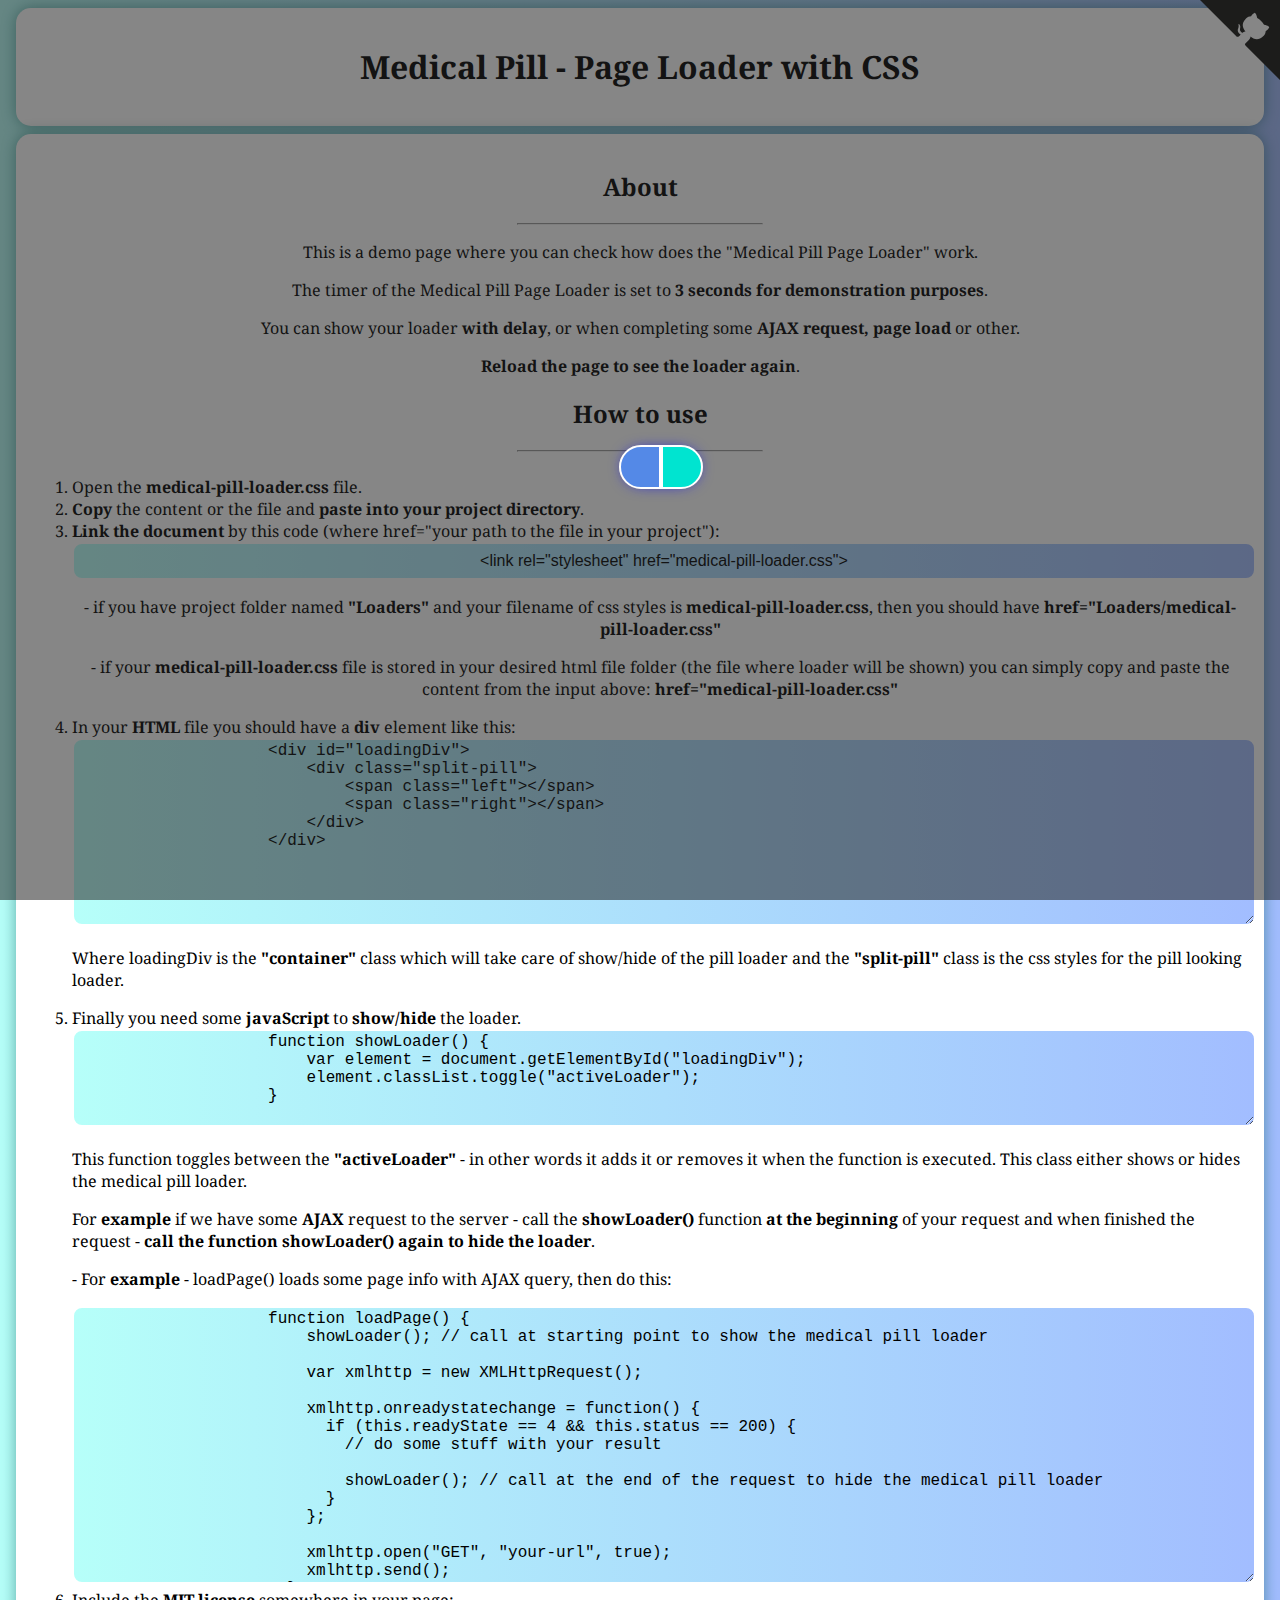
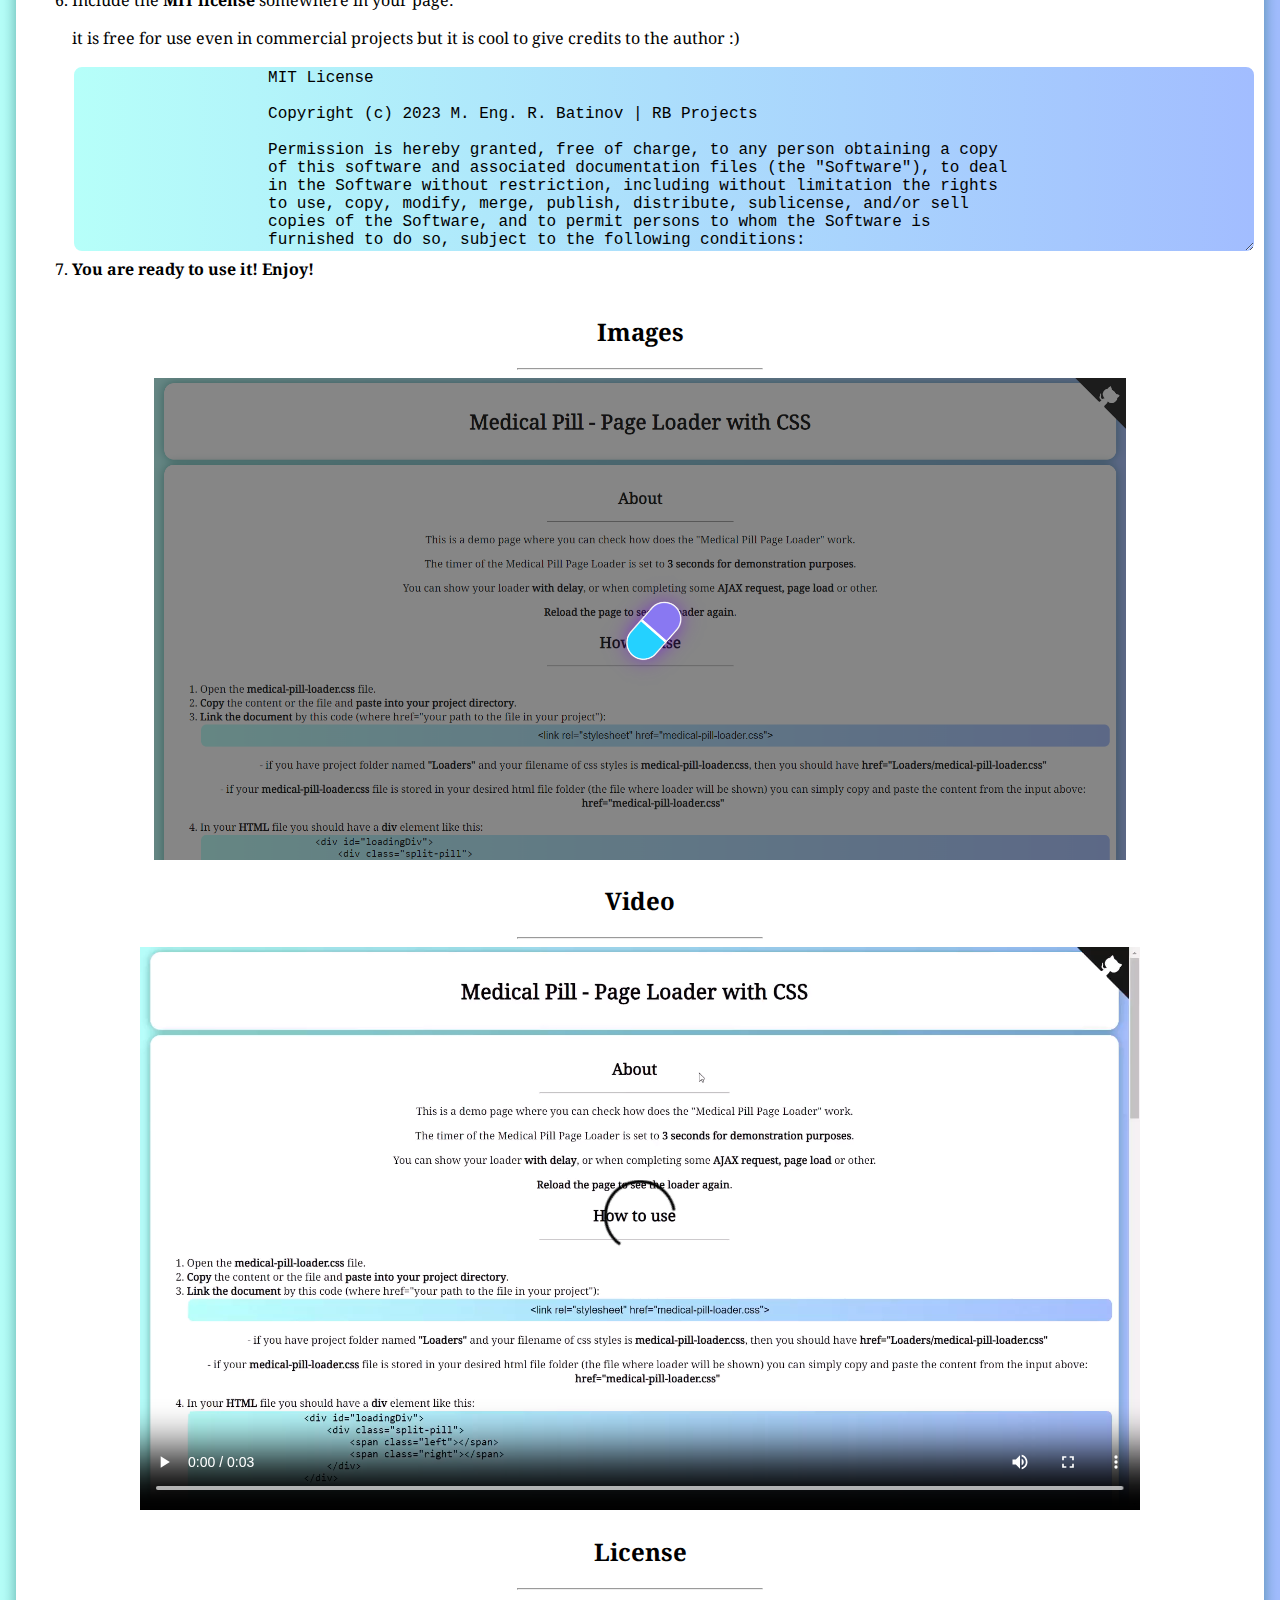
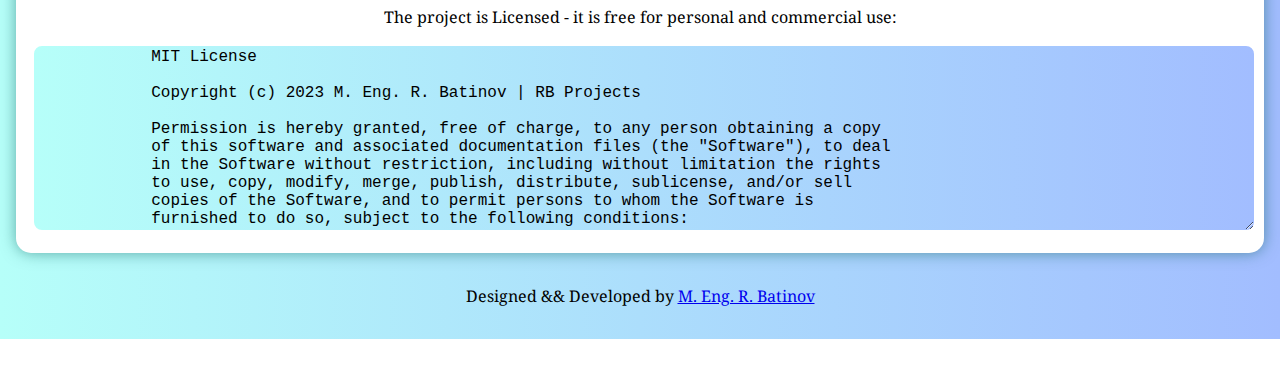
==== index.html @ 2969e96b "Add files via upload" ====
<!-- GitHub Corner -->

<!-- The MIT License (MIT)

Copyright (c) 2016 Tim Holman

Permission is hereby granted, free of charge, to any person obtaining a copy of this software and associated documentation files (the "Software"), to deal in the Software without restriction, including without limitation the rights to use, copy, modify, merge, publish, distribute, sublicense, and/or sell copies of the Software, and to permit persons to whom the Software is furnished to do so, subject to the following conditions:

The above copyright notice and this permission notice shall be included in all copies or substantial portions of the Software.

THE SOFTWARE IS PROVIDED "AS IS", WITHOUT WARRANTY OF ANY KIND, EXPRESS OR IMPLIED, INCLUDING BUT NOT LIMITED TO THE WARRANTIES OF MERCHANTABILITY, FITNESS FOR A PARTICULAR PURPOSE AND NONINFRINGEMENT. IN NO EVENT SHALL THE AUTHORS OR COPYRIGHT HOLDERS BE LIABLE FOR ANY CLAIM, DAMAGES OR OTHER LIABILITY, WHETHER IN AN ACTION OF CONTRACT, TORT OR OTHERWISE, ARISING FROM, OUT OF OR IN CONNECTION WITH THE SOFTWARE OR THE USE OR OTHER DEALINGS IN THE SOFTWARE. -->

<!-- End of GitHub Corner -->

<!DOCTYPE html>
<html lang="bg">

<head>
    <meta name="viewport" content="width=device-width, initial-scale=1.0">
    <meta charset="utf-8">
    <meta name="theme-color" content="#5983e8" />

    <title>
        Medical Pill - Page Loader CSS | M. Eng. Radoslav Batinov
    </title>

    <!-- favicons -->
    <link rel="apple-touch-icon" sizes="180x180" href="Images/favicon/apple-touch-icon.png">
    <link rel="icon" type="image/png" sizes="32x32" href="Images/favicon/favicon-32x32.png">
    <link rel="icon" type="image/png" sizes="16x16" href="Images/favicon/favicon-16x16.png">
    <link rel="manifest" href="Images/favicon/site.webmanifest">

    <link rel="preconnect" href="https://fonts.googleapis.com">
    <link rel="preconnect" href="https://fonts.gstatic.com" crossorigin>
    <link href="https://fonts.googleapis.com/css2?family=Noto+Serif+NP+Hmong&display=swap" rel="stylesheet">

    <!-- Global site tag (gtag.js) - Google Analytics -->
    <!-- <script async src="https://www.googletagmanager.com/gtag/js?id=G-HSDWEQGCVS"></script>
    <script>
      window.dataLayer = window.dataLayer || [];
      function gtag(){dataLayer.push(arguments);}
      gtag('js', new Date());

      gtag('config', 'G-HSDWEQGCVS');
    </script> -->

</head>

<link rel="stylesheet" href="medical-pill-loader.css">
<link rel="stylesheet" href="page-demo-style.css">

<body>

    <a href="https://github.com/rbatinov/" class="github-corner"
        aria-label="View source on GitHub" target="_blank">
        <svg width="80" height="80" viewBox="0 0 250 250"
            style="fill:#151513; color:#fff; position: absolute; top: 0; border: 0; right: 0;" aria-hidden="true">
            <path d="M0,0 L115,115 L130,115 L142,142 L250,250 L250,0 Z"></path>
            <path
                d="M128.3,109.0 C113.8,99.7 119.0,89.6 119.0,89.6 C122.0,82.7 120.5,78.6 120.5,78.6 C119.2,72.0 123.4,76.3 123.4,76.3 C127.3,80.9 125.5,87.3 125.5,87.3 C122.9,97.6 130.6,101.9 134.4,103.2"
                fill="currentColor" style="transform-origin: 130px 106px;" class="octo-arm"></path>
            <path
                d="M115.0,115.0 C114.9,115.1 118.7,116.5 119.8,115.4 L133.7,101.6 C136.9,99.2 139.9,98.4 142.2,98.6 C133.8,88.0 127.5,74.4 143.8,58.0 C148.5,53.4 154.0,51.2 159.7,51.0 C160.3,49.4 163.2,43.6 171.4,40.1 C171.4,40.1 176.1,42.5 178.8,56.2 C183.1,58.6 187.2,61.8 190.9,65.4 C194.5,69.0 197.7,73.2 200.1,77.6 C213.8,80.2 216.3,84.9 216.3,84.9 C212.7,93.1 206.9,96.0 205.4,96.6 C205.1,102.4 203.0,107.8 198.3,112.5 C181.9,128.9 168.3,122.5 157.7,114.1 C157.9,116.9 156.7,120.9 152.7,124.9 L141.0,136.5 C139.8,137.7 141.6,141.9 141.8,141.8 Z"
                fill="currentColor" class="octo-body"></path>
    </svg></a>


    <div id="loadingDiv">
        <div class="split-pill">
              <span class="left"></span>
              <span class="right"></span>
        </div>
    </div>

    <div class="container">
        <h1>Medical Pill - Page Loader with CSS</h1>
    </div>

    <div class="container">
        <h2>About</h2>
        <hr>

        <p>This is a demo page where you can check how does the "Medical Pill Page Loader" work.</p>
        <p>The timer of the Medical Pill Page Loader is set to <strong>3 seconds for demonstration purposes</strong>.</p>
        <p>You can show your loader <strong>with delay</strong>, or when completing some <strong>AJAX request, page load</strong> or other. </p>
        <p><strong>Reload the page to see the loader again</strong>.</p>

        <h2>How to use</h2>
        <hr>

        <ol>
            <li>Open the <strong>medical-pill-loader.css</strong> file.</li>
            <li><strong>Copy</strong> the content or the file and <strong>paste into your project directory</strong>.</li>
            <li><strong>Link the document</strong> by this code (where href="your path to the file in your project"):
                <input type="text" value="&lt;link rel=&quot;stylesheet&quot; href=&quot;medical-pill-loader.css&quot;&gt;" style="width:100%;"> </li>
                <p>- if you have project folder named <strong>"Loaders"</strong> and your filename of css styles is <strong>medical-pill-loader.css</strong>, then you should have <strong>href="Loaders/medical-pill-loader.css"</strong></p>
                <p>- if your <strong>medical-pill-loader.css</strong> file is stored in your desired html file folder (the file where loader will be shown) you can simply copy and paste the content from the input above: <strong>href="medical-pill-loader.css"</strong> </p>
            <li>In your <strong>HTML</strong> file you should have a <strong>div</strong> element like this:
                <textarea cols="5" rows="10">
                    <div id="loadingDiv">
                        <div class="split-pill">
                            <span class="left"></span>
                            <span class="right"></span>
                        </div>
                    </div>
                </textarea>
                <p>Where loadingDiv is the <strong>"container"</strong> class which will take care of show/hide of the pill loader and the <strong>"split-pill"</strong> class is the css styles for the pill looking loader.</p>
            </li>
            <li>Finally you need some <strong>javaScript</strong> to <strong>show/hide</strong> the loader.
                <textarea cols="5" rows="5">
                    function showLoader() {
                        var element = document.getElementById("loadingDiv");
                        element.classList.toggle("activeLoader");
                    }
                </textarea>
                <p>This function toggles between the <strong>"activeLoader"</strong> - in other words it adds it or removes it when the function is executed. This class either shows or hides the medical pill loader.</p>
                <p>For <strong>example</strong> if we have some <strong>AJAX</strong> request to the server - call the <strong>showLoader()</strong> function <strong>at the beginning</strong> of your request and when finished the request - <strong>call the function showLoader() again to hide the loader</strong>. </p>

                <p>- For <strong>example</strong> - loadPage() loads some page info with AJAX query, then do this:</p>
                <textarea cols="5" rows="15">
                    function loadPage() {
                        showLoader(); // call at starting point to show the medical pill loader
                      
                        var xmlhttp = new XMLHttpRequest();                     
                      
                        xmlhttp.onreadystatechange = function() {
                          if (this.readyState == 4 && this.status == 200) {
                            // do some stuff with your result

                            showLoader(); // call at the end of the request to hide the medical pill loader
                          }
                        };
                      
                        xmlhttp.open("GET", "your-url", true);
                        xmlhttp.send();
                      }
                </textarea>
            </li>
            <li>Include the <strong>MIT license</strong> somewhere in your page: 
                <p>it is free for use even in commercial projects but it is cool to give credits to the author :&#41; </p>
                <textarea cols="5" rows="10">
                    MIT License

                    Copyright (c) 2023 M. Eng. R. Batinov | RB Projects

                    Permission is hereby granted, free of charge, to any person obtaining a copy
                    of this software and associated documentation files (the "Software"), to deal
                    in the Software without restriction, including without limitation the rights
                    to use, copy, modify, merge, publish, distribute, sublicense, and/or sell
                    copies of the Software, and to permit persons to whom the Software is
                    furnished to do so, subject to the following conditions:

                    The above copyright notice and this permission notice shall be included in all
                    copies or substantial portions of the Software.

                    THE SOFTWARE IS PROVIDED "AS IS", WITHOUT WARRANTY OF ANY KIND, EXPRESS OR
                    IMPLIED, INCLUDING BUT NOT LIMITED TO THE WARRANTIES OF MERCHANTABILITY,
                    FITNESS FOR A PARTICULAR PURPOSE AND NONINFRINGEMENT. IN NO EVENT SHALL THE
                    AUTHORS OR COPYRIGHT HOLDERS BE LIABLE FOR ANY CLAIM, DAMAGES OR OTHER
                    LIABILITY, WHETHER IN AN ACTION OF CONTRACT, TORT OR OTHERWISE, ARISING FROM,
                    OUT OF OR IN CONNECTION WITH THE SOFTWARE OR THE USE OR OTHER DEALINGS IN THE
                    SOFTWARE.
                </textarea>
            </li>

            <li><strong>You are ready to use it! Enjoy!</strong></li>

        </ol>

        <h2>Images</h2>
        <hr>
        <img src="Images/loader.png" style="width:80%;">

        <h2>Video</h2>
        <hr>

        <video width="1000" controls>
            <source src="Images/vid.mp4" type="video/mp4">
            Your browser does not support HTML video.
        </video>

        <h2>License</h2>
        <hr>

        <p>The project is Licensed - it is free for personal and commercial use:</p>
        <textarea cols="5" rows="10">
            MIT License

            Copyright (c) 2023 M. Eng. R. Batinov | RB Projects

            Permission is hereby granted, free of charge, to any person obtaining a copy
            of this software and associated documentation files (the "Software"), to deal
            in the Software without restriction, including without limitation the rights
            to use, copy, modify, merge, publish, distribute, sublicense, and/or sell
            copies of the Software, and to permit persons to whom the Software is
            furnished to do so, subject to the following conditions:

            The above copyright notice and this permission notice shall be included in all
            copies or substantial portions of the Software.

            THE SOFTWARE IS PROVIDED "AS IS", WITHOUT WARRANTY OF ANY KIND, EXPRESS OR
            IMPLIED, INCLUDING BUT NOT LIMITED TO THE WARRANTIES OF MERCHANTABILITY,
            FITNESS FOR A PARTICULAR PURPOSE AND NONINFRINGEMENT. IN NO EVENT SHALL THE
            AUTHORS OR COPYRIGHT HOLDERS BE LIABLE FOR ANY CLAIM, DAMAGES OR OTHER
            LIABILITY, WHETHER IN AN ACTION OF CONTRACT, TORT OR OTHERWISE, ARISING FROM,
            OUT OF OR IN CONNECTION WITH THE SOFTWARE OR THE USE OR OTHER DEALINGS IN THE
            SOFTWARE.
        </textarea>
    </div>


   
    <div id="footer">
        <footer class="border-top p-t-5">
            Designed && Developed by <a href="https://radoslav-batinov.bss.design/index.html" target="_blank"
                title="Click to open portfolio.">M. Eng. R. Batinov</a>
        </footer>
    </div>

    <script>
        var delayInMilliseconds = 3000; //1 second

        setTimeout(function() {
            showLoader();
        }, delayInMilliseconds);
        

        function showLoader() {
            var element = document.getElementById("loadingDiv");
            element.classList.toggle("activeLoader");
        }    

        

        showLoader();
    </script>

</body>

</html>
---- medical-pill-loader.css ----
#loadingDiv {
    left: 0;
    top: 0;
    width: 100%;
    height: 100%;
    position: fixed;
    background: #2222228c;
    z-index: 9;
    display:none;
}
  
    #loadingDiv.activeLoader{
        display:block;
    }

    .split-pill {
      scale:2;
      
      top: 50%;
            bottom: 50%;
            left: 50%;
            right: 50%;
       
       border-radius: 9999px;
       border: 1px solid white;
        padding: 10px;
        display: inline-flex;
        position: relative;
        justify-content:space-between;
       background: linear-gradient(-90deg, #00e4d0 48%, white 48%, white 52%, #5489e7 52%);
       box-shadow: 0px 0px 8px -3px blue;
       
       -webkit-animation:spin 1.7s linear infinite;
          -moz-animation:spin 1.7s linear infinite;
          animation:spin 1.7s  ease-in-out infinite;
          
      }
      
      .left {
        padding-right: 10px;
      }
      
      .right {
        padding-left: 10px;
      }
      
      @-moz-keyframes spin { 
          100% { -moz-transform: rotate(360deg); } 
      }
      @-webkit-keyframes spin { 
          100% { -webkit-transform: rotate(360deg); } 
      }
      @keyframes spin { 
          100% { 
              -webkit-transform: rotate(360deg); 
              transform:rotate(360deg); 
              
          } 
          
          50% {  
              
              filter: hue-rotate(30deg);
              scale: 2.5;
              box-shadow: 0px 0px 15px -3px blue;
          } 
          
          
      }
---- page-demo-style.css ----
:root{
    --main-gradient: linear-gradient(90deg, #b6fff9, #a2bdff);
    --green-nav-main: #00e4d0;
}

body{
    font-family: 'Noto Serif NP Hmong', serif;
    background: var(--main-gradient);
}

.container{
    text-align: center;
    padding: 1rem;
    background: white;
    box-shadow: 0px 0px 15px #015b5382 !important;
    border-radius: 15px;
    margin: 0.5rem;
}

hr{
    width: 20%;
    margin-left: auto;
    margin-right: auto;
}

ol{
    display: inline-block;
}

ol li{
    text-align:left;
}

input{
    width: 100%;
    height: 2rem;
    border-radius: 10px;
    text-align: center;
    background: var(--main-gradient);
    border: 2px solid white;
    font-size: 1rem;
}

textarea{
    width: 100%;
    border-radius: 10px;
    text-align: left;
    background: var(--main-gradient);
    border: 2px solid white;
    font-size: 1rem;
}

#footer{
    text-align:center;
    margin-top:2rem;
    margin-bottom:2rem;
}
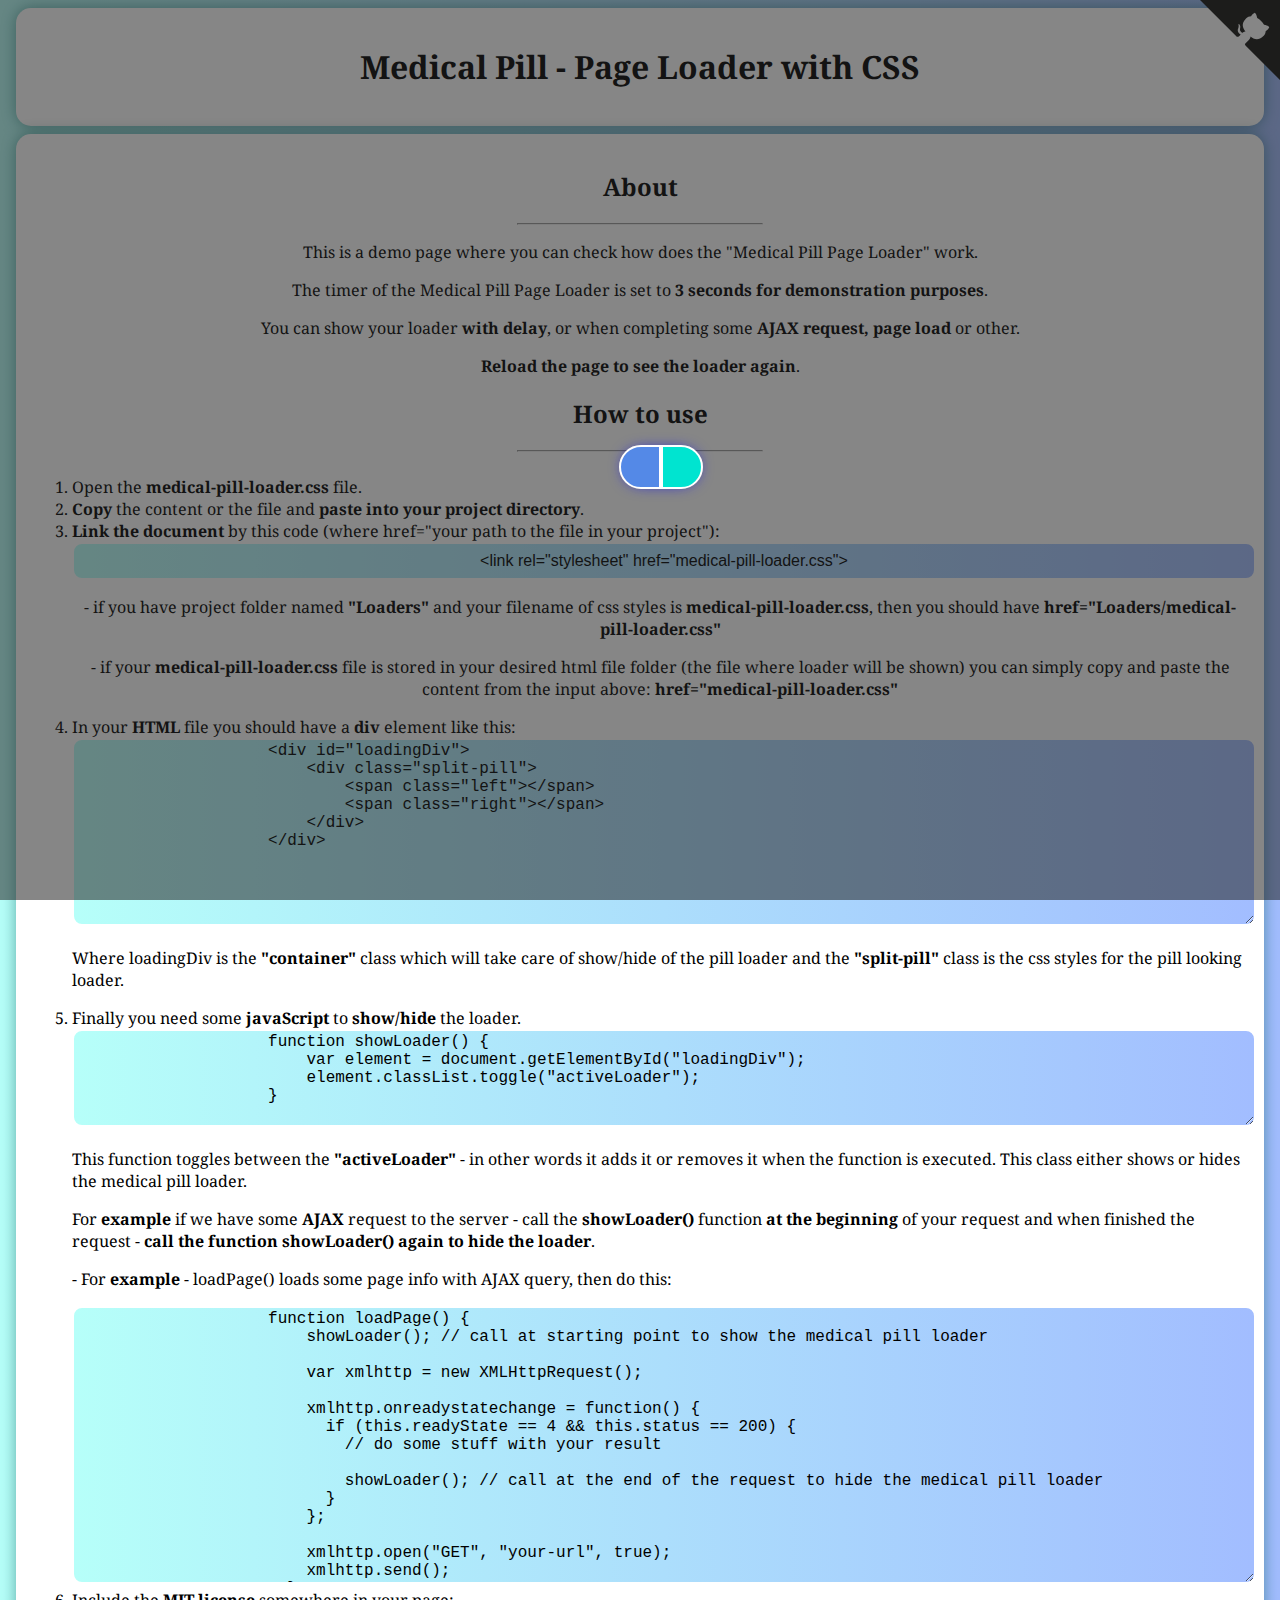
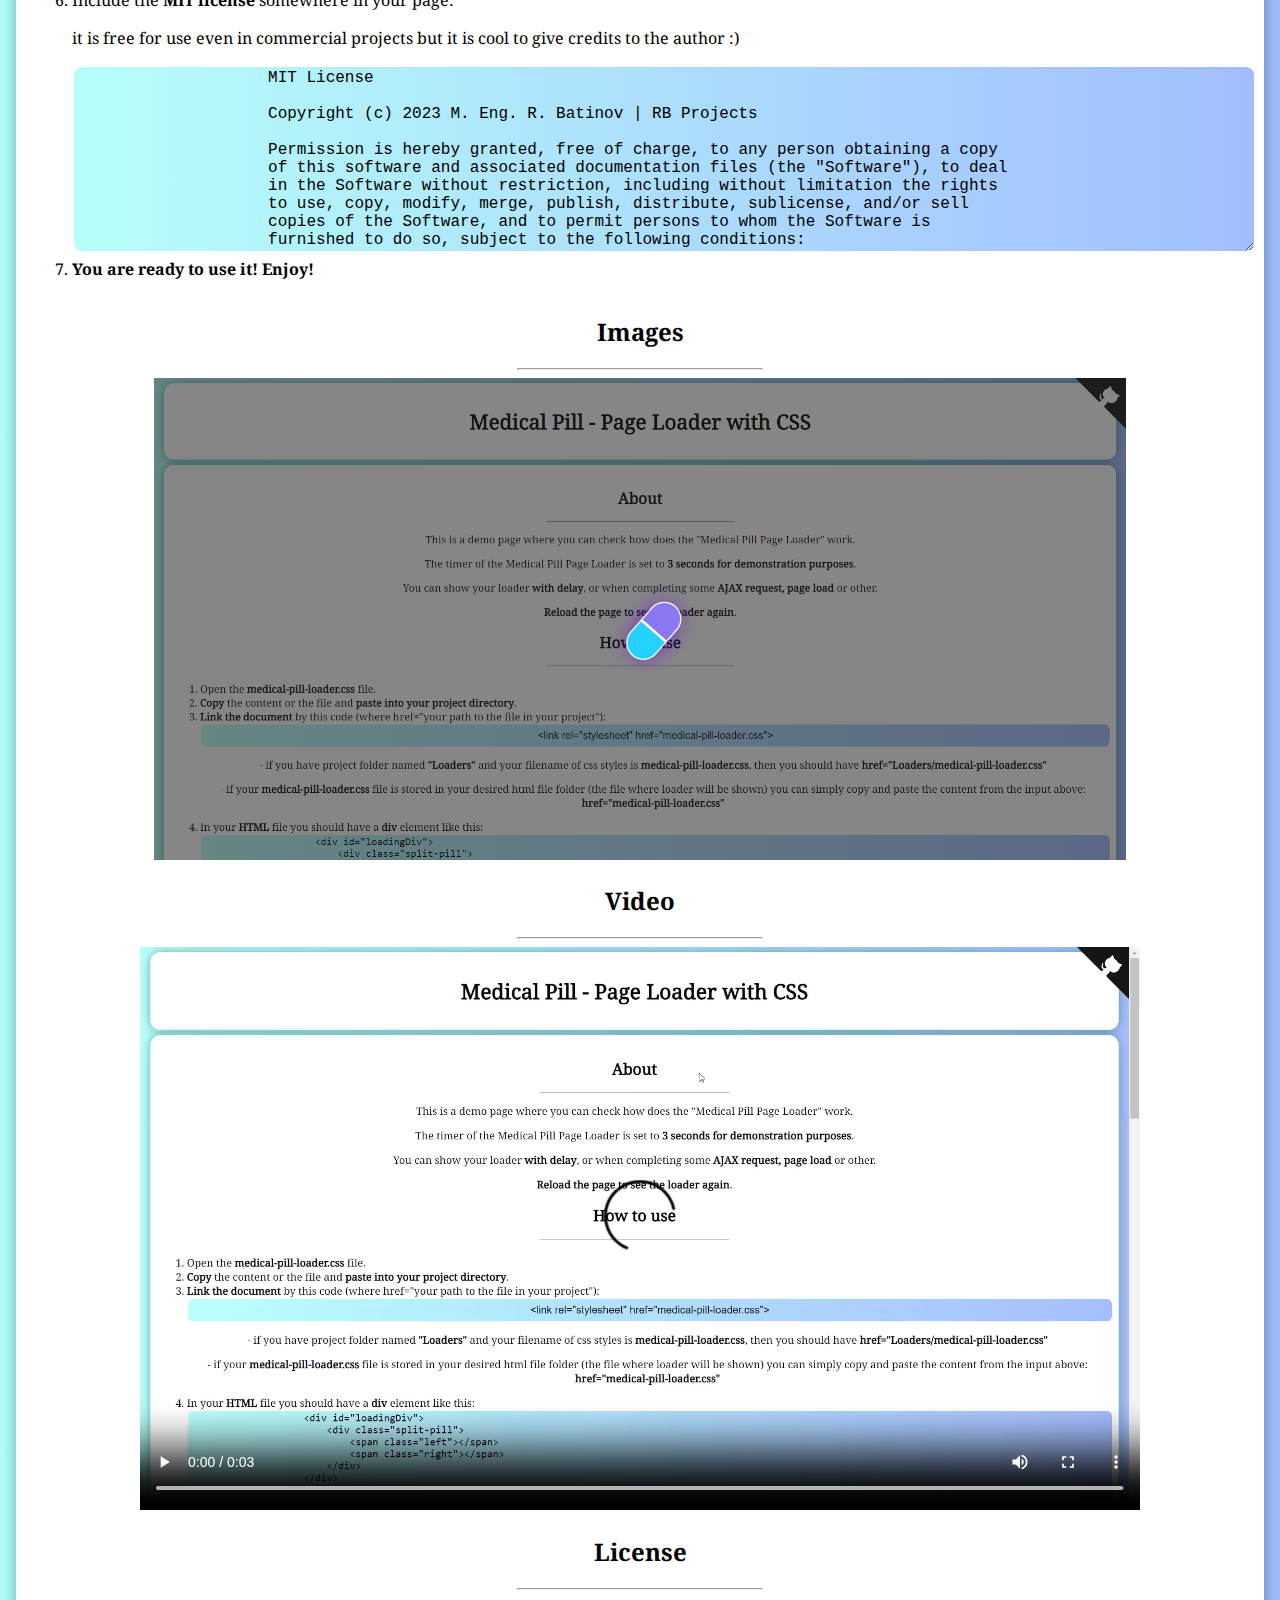
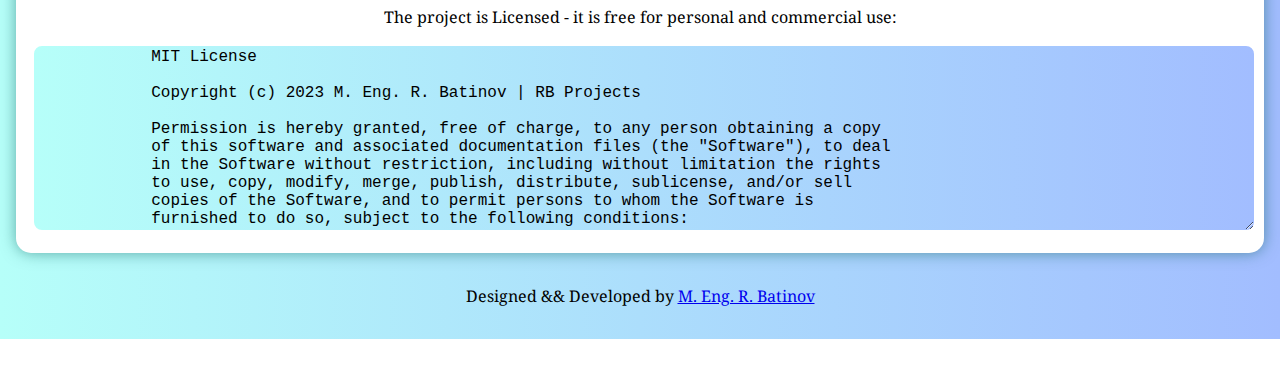
==== commit 68ed2f5b: "Update index.html" ====
--- a/index.html
+++ b/index.html
@@ -51,7 +51,7 @@
 
 <body>
 
-    <a href="https://github.com/rbatinov/" class="github-corner"
+    <a href="https://github.com/rbatinov/medical-pill-page-loader-css" class="github-corner"
         aria-label="View source on GitHub" target="_blank">
         <svg width="80" height="80" viewBox="0 0 250 250"
             style="fill:#151513; color:#fff; position: absolute; top: 0; border: 0; right: 0;" aria-hidden="true">
@@ -237,4 +237,4 @@
 
 </body>
 
-</html>+</html>
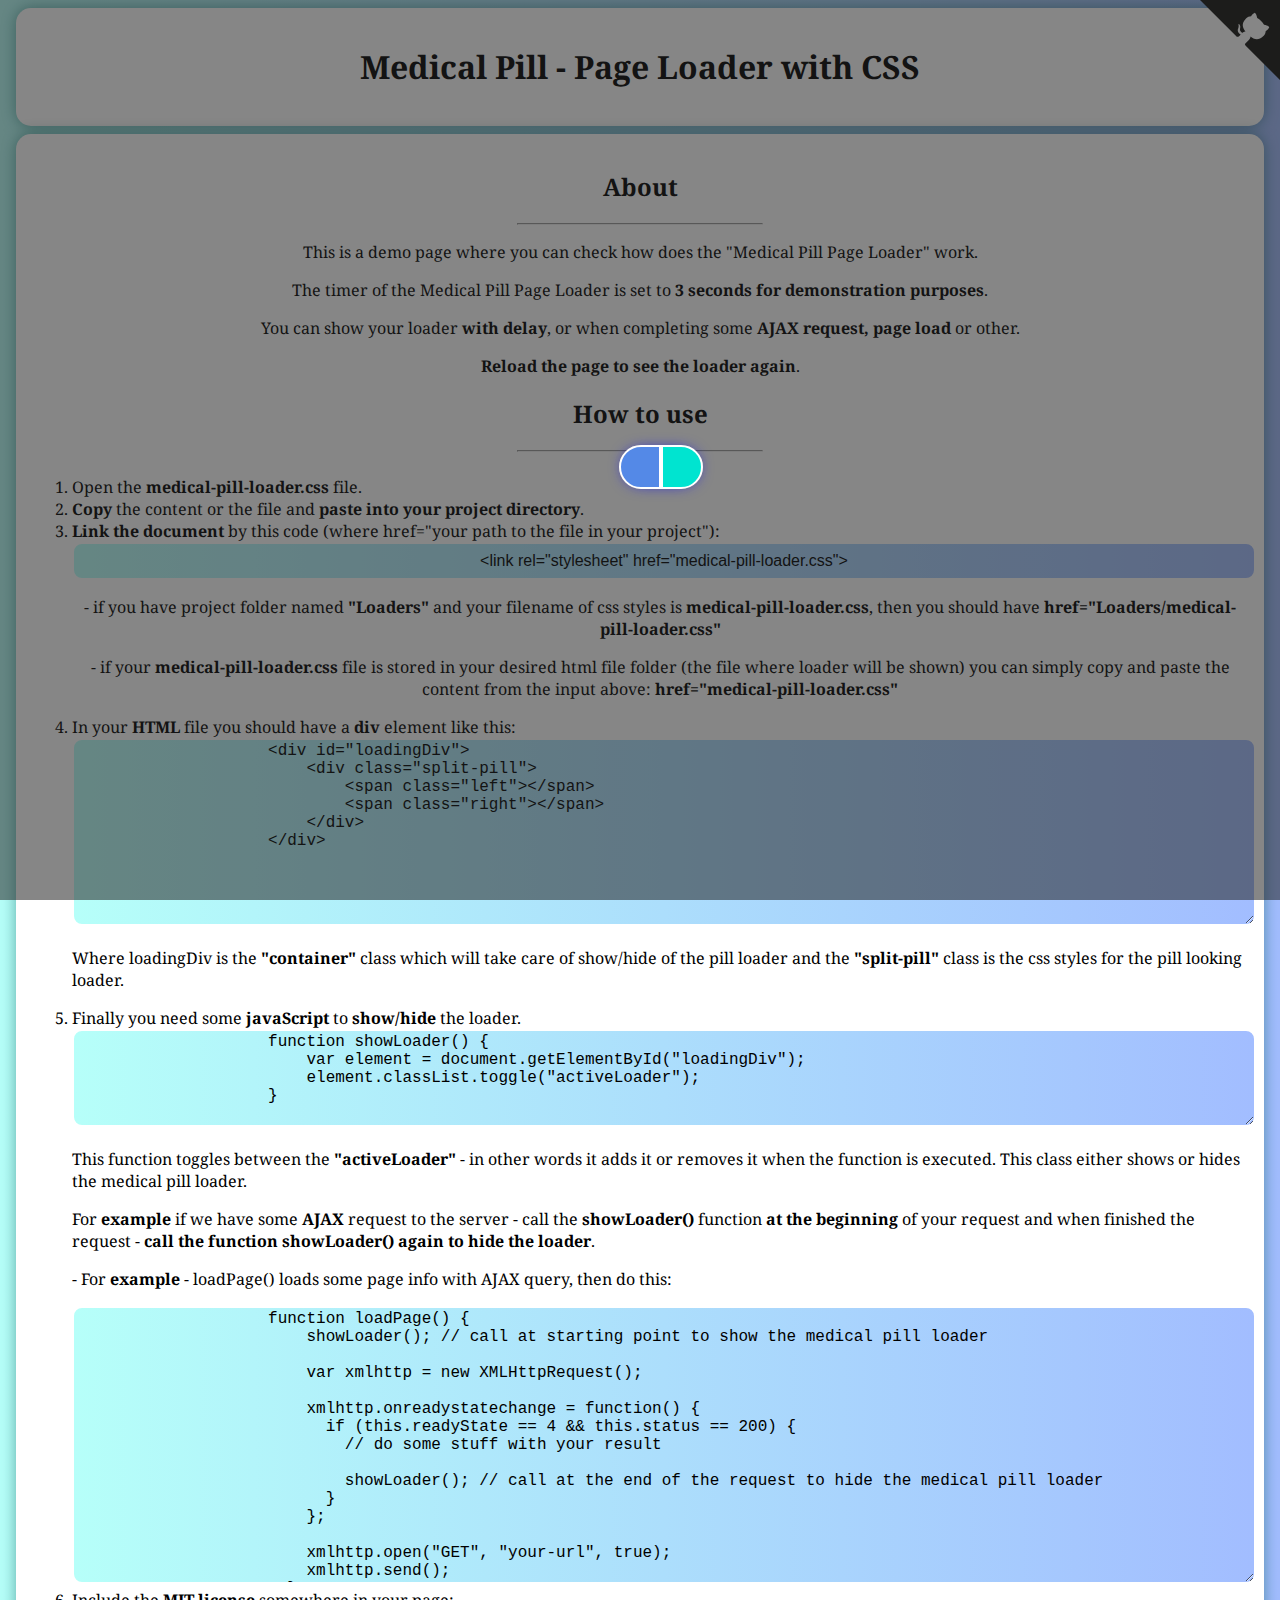
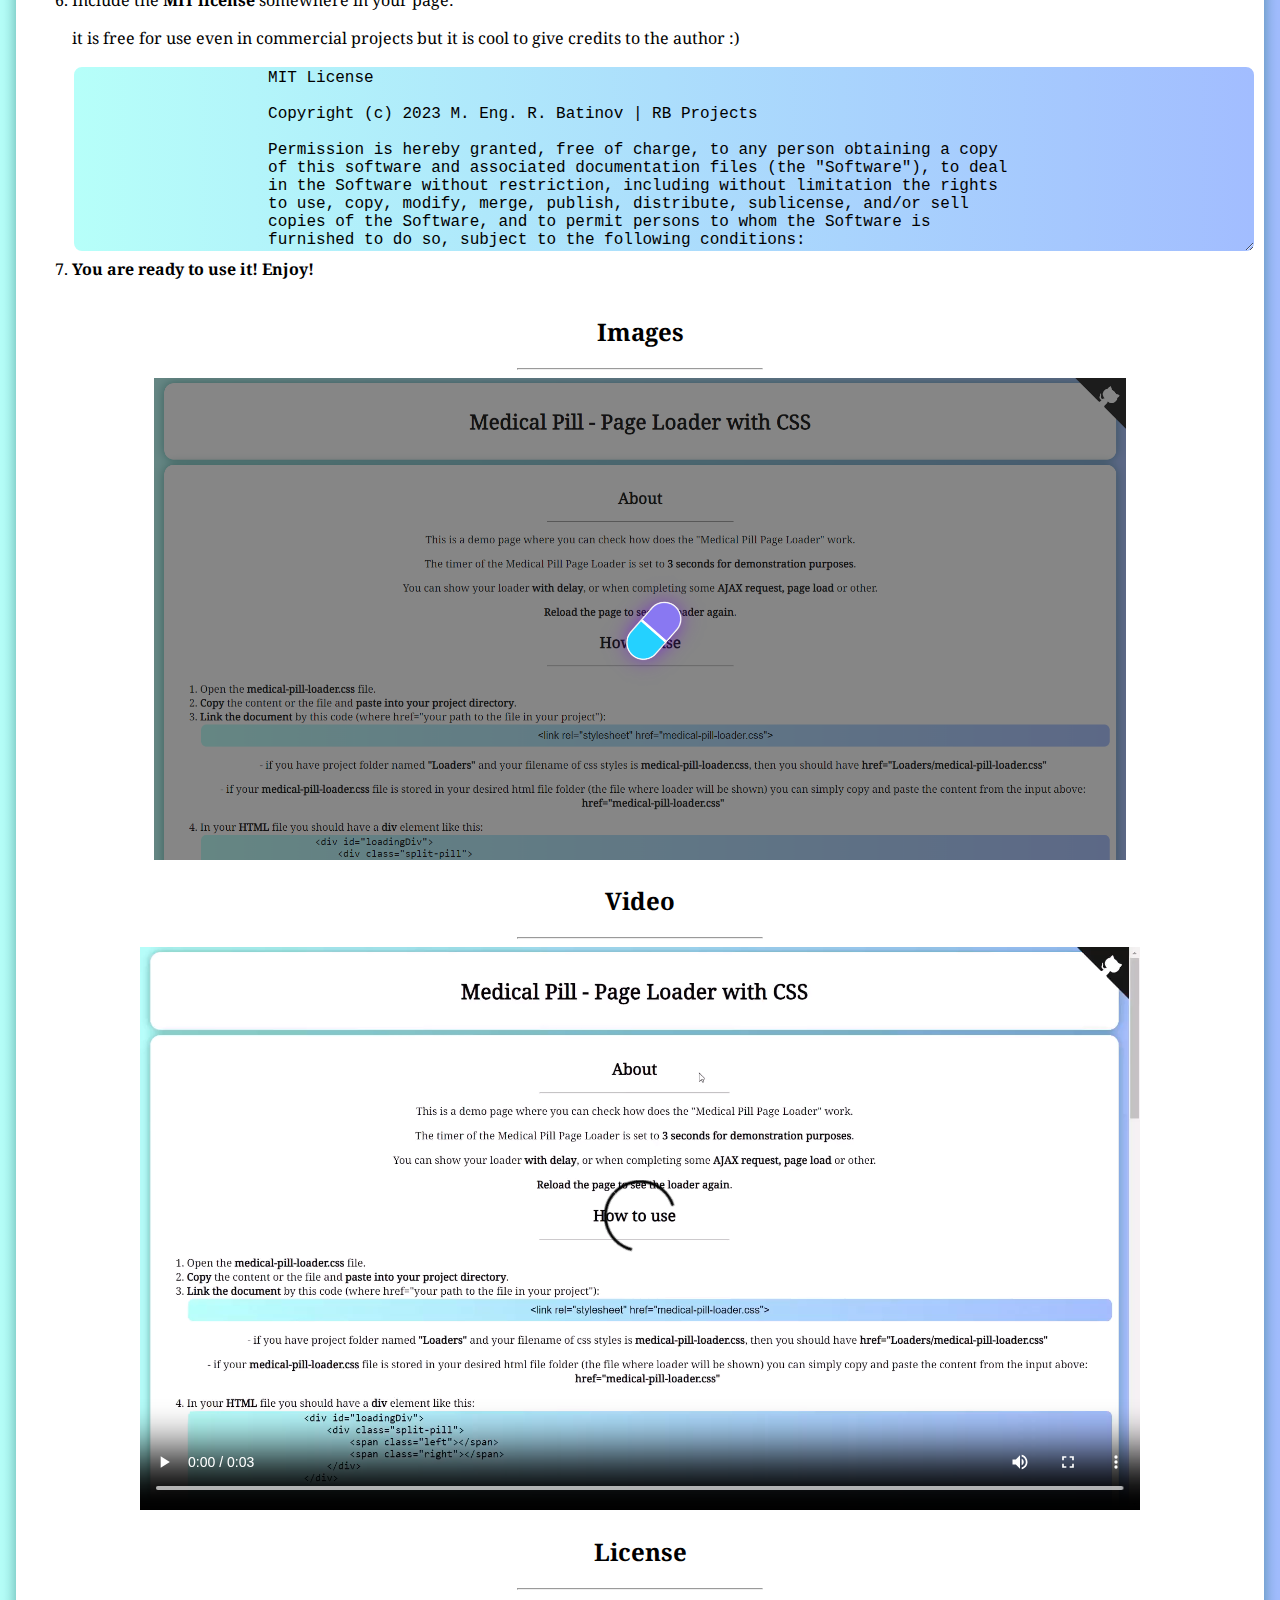
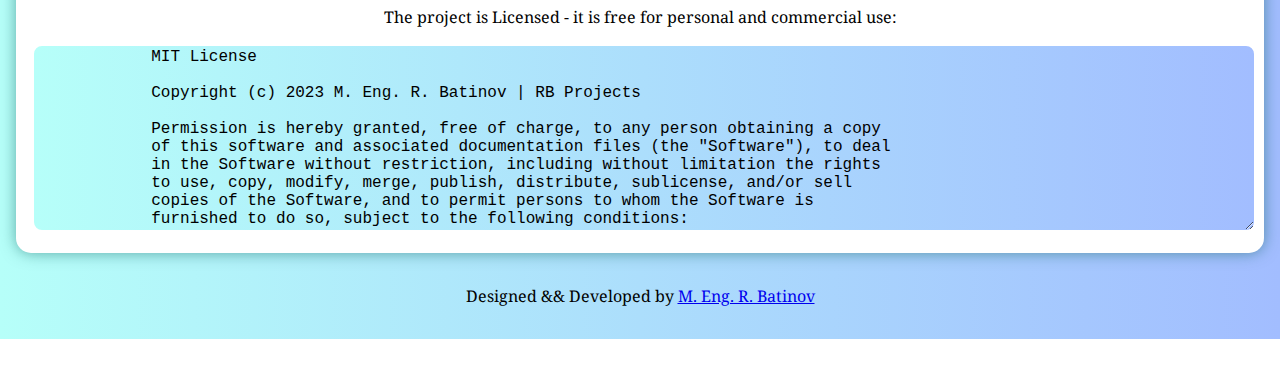
==== commit aacfe3dc: "Update index.html" ====
--- a/index.html
+++ b/index.html
@@ -34,15 +34,15 @@
     <link rel="preconnect" href="https://fonts.gstatic.com" crossorigin>
     <link href="https://fonts.googleapis.com/css2?family=Noto+Serif+NP+Hmong&display=swap" rel="stylesheet">
 
-    <!-- Global site tag (gtag.js) - Google Analytics -->
-    <!-- <script async src="https://www.googletagmanager.com/gtag/js?id=G-HSDWEQGCVS"></script>
+    <!-- Google tag (gtag.js) -->
+    <script async src="https://www.googletagmanager.com/gtag/js?id=G-5NXEMK718Z"></script>
     <script>
       window.dataLayer = window.dataLayer || [];
       function gtag(){dataLayer.push(arguments);}
       gtag('js', new Date());
-
-      gtag('config', 'G-HSDWEQGCVS');
-    </script> -->
+    
+      gtag('config', 'G-5NXEMK718Z');
+    </script>
 
 </head>
 
